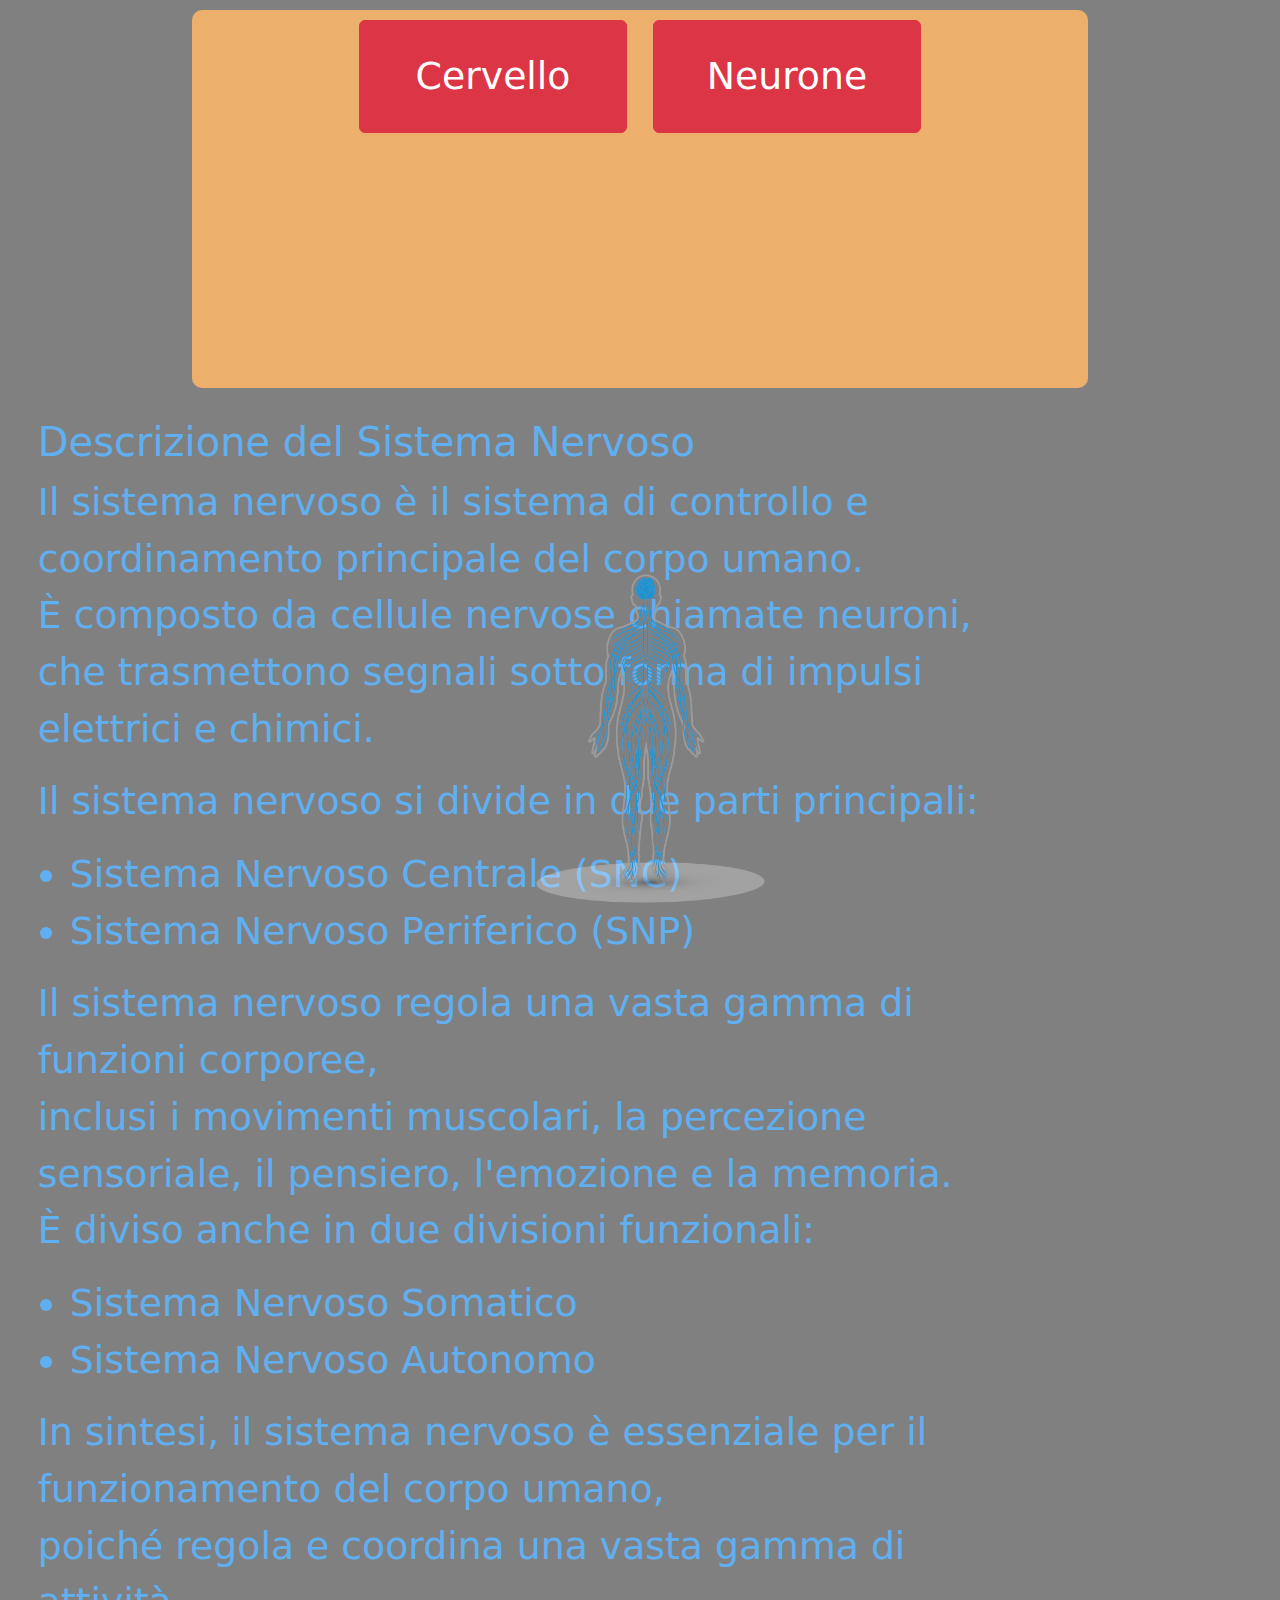
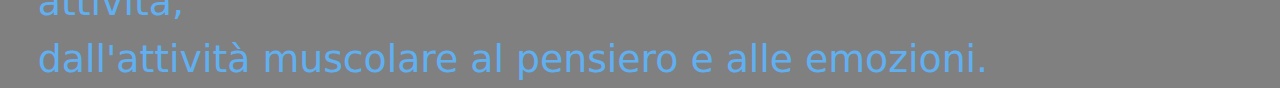
==== index.html @ cf75d6f9 "1 ver alpha lim" ====
<!DOCTYPE html>
<html lang="it">
<head>
    <meta charset="UTF-8">
    <meta name="viewport" content="width=device-width, initial-scale=1.0">
    <title>Presentazione interattiva</title>
    <script src="index.js"></script>
    <link href="https://cdn.jsdelivr.net/npm/bootstrap@5.3.3/dist/css/bootstrap.min.css" rel="stylesheet" integrity="sha384-QWTKZyjpPEjISv5WaRU9OFeRpok6YctnYmDr5pNlyT2bRjXh0JMhjY6hW+ALEwIH" crossorigin="anonymous">
    <link rel="stylesheet" href="style.css">
</head>
<body>

    <div class="nomi">
        <button type="button" onclick="Cervello()" class="btn btn-danger">Cervello</button>
        <button type="button" class="btn btn-danger">Neurone</button>
    </div>
    
        <div class="txt">
            <!-- Il tuo testo qui -->

            <h1>Descrizione del Sistema Nervoso</h1>
    <p>Il sistema nervoso è il sistema di controllo e coordinamento principale del corpo umano.<br> È composto da cellule nervose chiamate neuroni,<br> che trasmettono segnali sotto forma di impulsi elettrici e chimici.</p>
    
    <p>Il sistema nervoso si divide in due parti principali:</p>
    <ul>
        <li>Sistema Nervoso Centrale (SNC)</li>
        <li>Sistema Nervoso Periferico (SNP)</li>
    </ul>
    
    <p>Il sistema nervoso regola una vasta gamma di funzioni corporee,<br> inclusi i movimenti muscolari, la percezione sensoriale, il pensiero, l'emozione e la memoria.<br> È diviso anche in due divisioni funzionali:</p>
    
    <ul>
        <li>Sistema Nervoso Somatico</li>
        <li>Sistema Nervoso Autonomo</li>
    </ul>
    
    <p>In sintesi, il sistema nervoso è essenziale per il funzionamento del corpo umano, <br>poiché regola e coordina una vasta gamma di attività,<BR> dall'attività muscolare al pensiero e alle emozioni.</p>
    </div>
    

        
            <h1 class="n"><img src="1.png" class="img" alt="immagine Sistema nervoso"></h1>
        
    
    
        
    
    
    


    <script src="https://cdn.jsdelivr.net/npm/bootstrap@5.3.3/dist/js/bootstrap.bundle.min.js" integrity="sha384-YvpcrYf0tY3lHB60NNkmXc5s9fDVZLESaAA55NDzOxhy9GkcIdslK1eN7N6jIeHz" crossorigin="anonymous"></script>
</body>
</body>
</html>
---- style.css ----
body {
    background: grey;
}

.nomi {
    height: 10cm;
    width: 70%;
    background-color: rgb(236, 176, 108);
    margin: 0 auto;
    text-align: center;
    color: rgb(236, 176, 108);
    border-radius: 10px;
    margin-top: 10px;
}

.n {
    text-align: center;
    position: relative;
    height: 2cm;
}

/* Aggiunta di regole CSS per il bottone */
.btn-danger {
    margin: 10px; /* Puoi regolare la distanza dal bordo del div se necessario */
    height: 30%;
    width: 30%;
    font-size: 1cm;
}
.img{
    height: auto;
    width: 20%;
    color: gray;
    position: relative;
    top: 3cm;
    bottom: 40px;
}

.img1{
    height: auto;
    width: 25%;
    color: gray;
}

.container {
    display: flex; /* Imposta il layout in stile flexbox */
}

.txt {
    position: relative;
    top: 30px;
    left: 1cm;
    width: 1000px;
    height: 50px;
    color: rgb(96, 176, 241);
    font-size: 1cm;
}

.div1{
    position: absolute;
            right: 0;
            top: 11cm; /* Opzionale, se vuoi posizionarlo allineato con il top */
            width: 20%; /* Imposta la larghezza del div */
            height: 100%; /* Imposta l'altezza del div */
            color: rgb(96, 176, 241);
            font-size: xx-large;
}
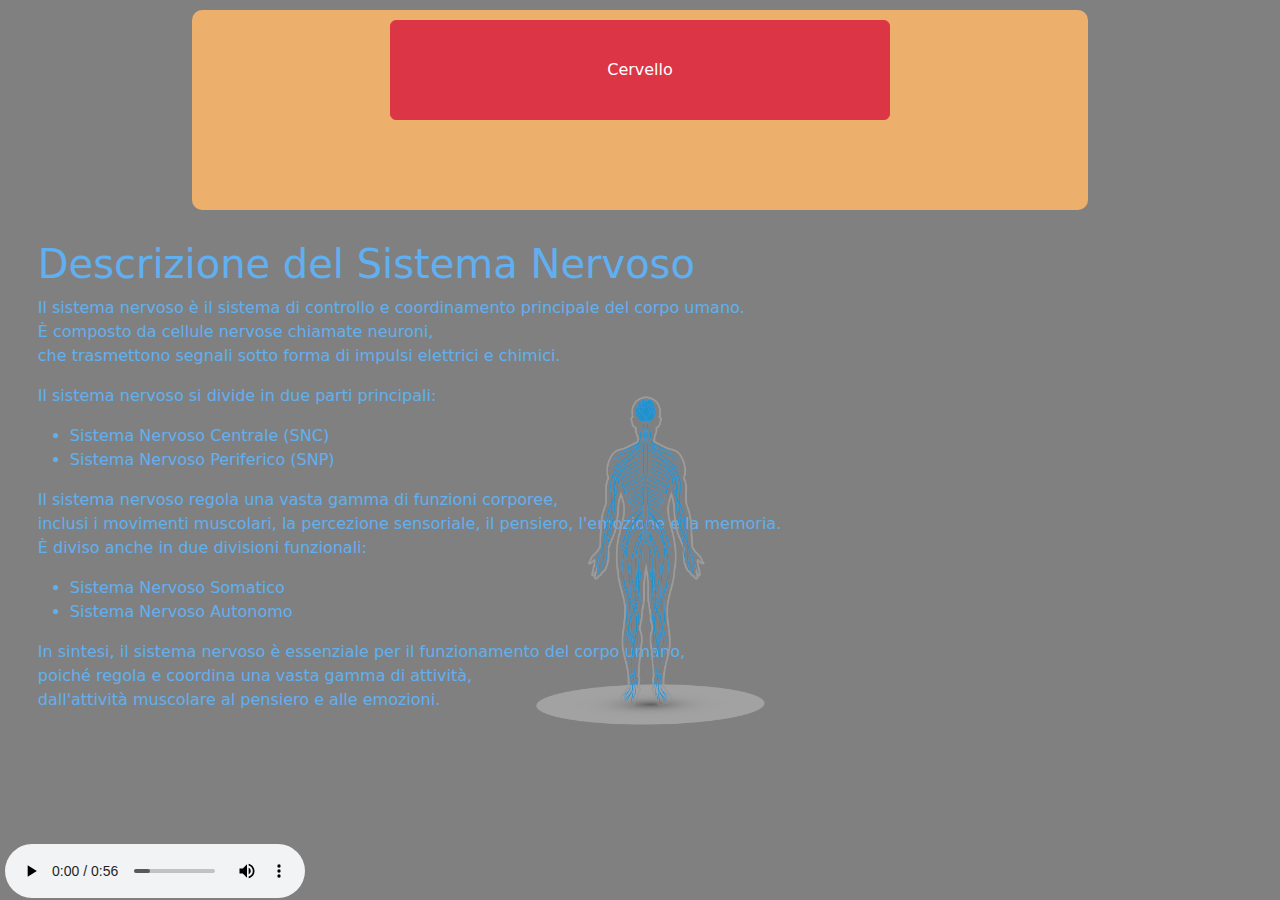
==== commit 1045df8b: "2.0 temp" ====
--- a/index.html
+++ b/index.html
@@ -12,7 +12,6 @@
 
     <div class="nomi">
         <button type="button" onclick="Cervello()" class="btn btn-danger">Cervello</button>
-        <button type="button" class="btn btn-danger">Neurone</button>
     </div>
     
         <div class="txt">
@@ -40,6 +39,11 @@
 
         
             <h1 class="n"><img src="1.png" class="img" alt="immagine Sistema nervoso"></h1>
+
+            <audio class="audio" controls>
+                <source class="audio" src="1.mp3" type="audio/mpeg">
+              Your browser does not support the audio element.
+              </audio>
         
     
     
--- a/style.css
+++ b/style.css
@@ -3,7 +3,7 @@
 }
 
 .nomi {
-    height: 10cm;
+    height: 200px;
     width: 70%;
     background-color: rgb(236, 176, 108);
     margin: 0 auto;
@@ -22,9 +22,8 @@
 /* Aggiunta di regole CSS per il bottone */
 .btn-danger {
     margin: 10px; /* Puoi regolare la distanza dal bordo del div se necessario */
-    height: 30%;
-    width: 30%;
-    font-size: 1cm;
+    height: 100px;
+    width: 500px;
 }
 .img{
     height: auto;
@@ -52,15 +51,26 @@
     width: 1000px;
     height: 50px;
     color: rgb(96, 176, 241);
-    font-size: 1cm;
 }
 
 .div1{
     position: absolute;
-            right: 0;
-            top: 11cm; /* Opzionale, se vuoi posizionarlo allineato con il top */
+            right: 5px;
+            top: 6cm; /* Opzionale, se vuoi posizionarlo allineato con il top */
             width: 20%; /* Imposta la larghezza del div */
             height: 100%; /* Imposta l'altezza del div */
             color: rgb(96, 176, 241);
-            font-size: xx-large;
-}+}
+
+.audio{
+    position: relative;
+    top: 500px;
+    left: 5px;
+}
+
+.audio1{
+
+    position: relative;
+    right: -850px;
+}
+
